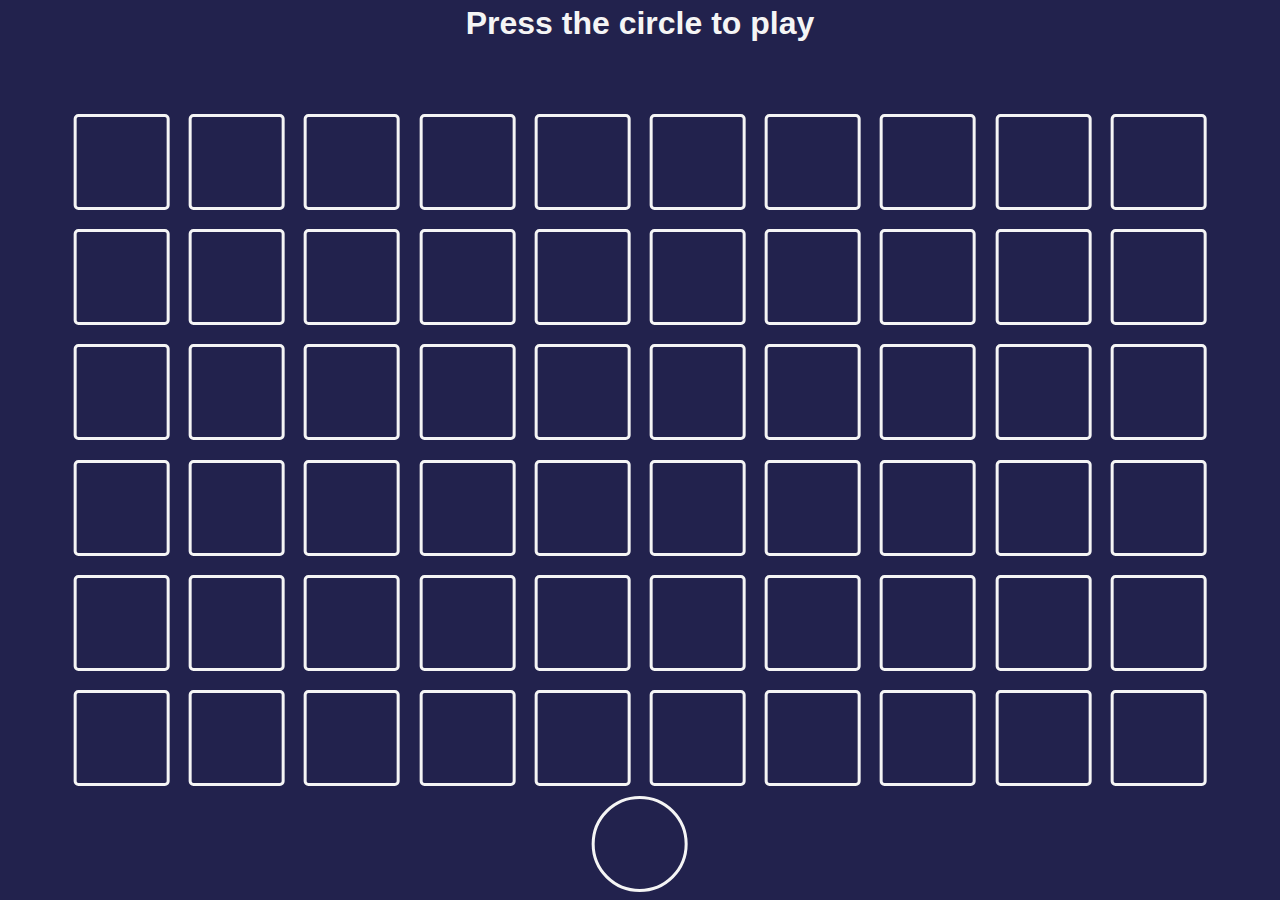
==== index.html @ 9592b86b "using flex. got rid of some divs." ====
<!DOCTYPE html>
<html lang="en">

<head>
  <meta charset="UTF-8">
  <meta name="viewport" content="width=device-width, initial-scale=1.0">
  <meta http-equiv="X-UA-Compatible" content="ie=edge">
  <link rel="stylesheet" href="style.css">
  <script src="./index.js" defer></script>

  <title>Ayumu's Game</title>
</head>

<body>

  <div class="top">
    <div id="game-message">Press the circle to play</div>
  </div>

  <div class="center">
    <div class="grid-container">
      <div class="grid-cell" id="0"></div>
      <div class="grid-cell" id="1"></div>
      <div class="grid-cell" id="2"></div>
      <div class="grid-cell" id="3"></div>
      <div class="grid-cell" id="4"></div>
      <div class="grid-cell" id="5"></div>
      <div class="grid-cell" id="6"></div>
      <div class="grid-cell" id="7"></div>
      <div class="grid-cell" id="8"></div>
      <div class="grid-cell" id="9"></div>
      <div class="grid-cell" id="10"></div>
      <div class="grid-cell" id="11"></div>
      <div class="grid-cell" id="12"></div>
      <div class="grid-cell" id="13"></div>
      <div class="grid-cell" id="14"></div>
      <div class="grid-cell" id="15"></div>
      <div class="grid-cell" id="16"></div>
      <div class="grid-cell" id="17"></div>
      <div class="grid-cell" id="18"></div>
      <div class="grid-cell" id="19"></div>
      <div class="grid-cell" id="20"></div>
      <div class="grid-cell" id="21"></div>
      <div class="grid-cell" id="22"></div>
      <div class="grid-cell" id="23"></div>
      <div class="grid-cell" id="24"></div>
      <div class="grid-cell" id="25"></div>
      <div class="grid-cell" id="26"></div>
      <div class="grid-cell" id="27"></div>
      <div class="grid-cell" id="28"></div>
      <div class="grid-cell" id="29"></div>
      <div class="grid-cell" id="30"></div>
      <div class="grid-cell" id="31"></div>
      <div class="grid-cell" id="32"></div>
      <div class="grid-cell" id="33"></div>
      <div class="grid-cell" id="34"></div>
      <div class="grid-cell" id="35"></div>
      <div class="grid-cell" id="36"></div>
      <div class="grid-cell" id="37"></div>
      <div class="grid-cell" id="38"></div>
      <div class="grid-cell" id="39"></div>
      <div class="grid-cell" id="40"></div>
      <div class="grid-cell" id="41"></div>
      <div class="grid-cell" id="42"></div>
      <div class="grid-cell" id="43"></div>
      <div class="grid-cell" id="44"></div>
      <div class="grid-cell" id="45"></div>
      <div class="grid-cell" id="46"></div>
      <div class="grid-cell" id="47"></div>
      <div class="grid-cell" id="48"></div>
      <div class="grid-cell" id="49"></div>
      <div class="grid-cell" id="50"></div>
      <div class="grid-cell" id="51"></div>
      <div class="grid-cell" id="52"></div>
      <div class="grid-cell" id="53"></div>
      <div class="grid-cell" id="54"></div>
      <div class="grid-cell" id="55"></div>
      <div class="grid-cell" id="56"></div>
      <div class="grid-cell" id="57"></div>
      <div class="grid-cell" id="58"></div>
      <div class="grid-cell" id="59"></div>
    </div>
  </div>

  <div class="bottom">
    <div id="play-button"></div>
  </div>

</body>

</html>
---- style.css ----
* {
  box-sizing: border-box;
}

body {
  background: rgb(34, 34, 77);
  color: whitesmoke;
  font-family: Arial, sans-serif;
  font-size: 2em;
  font-weight: bold;
  text-align: center;

  position: absolute;
  top: 50%;
  left: 50%;
  transform: translate(-50%, -50%);

  margin: 0;
  height: 100%;
  overflow: hidden;

  display: flex;
  flex-direction: column;
  align-self: center;
}

body > div {
  padding: 5px;
  margin: auto;
  height: 100%;
}

.grid-container {
  display: inline-grid;
  grid-template-columns: repeat(10, 1fr);
  grid-template-rows: repeat(6, 1fr);
  gap: 1.5vmax 1.5vmax;
}

.grid-cell {
  height: 6rem;
  width: 6rem;
  border: .2rem solid;
  border-color: whitesmoke;
  border-radius: 5%;
  font-size: 5rem;
}

.cover {
  font-size: 0;
  background: whitesmoke;
  transition-duration: .2s;
}

#play-button {
  border: .1em solid;
  border-color: whitesmoke;
  border-radius: 50%;
  height: 3em;
  width: 3em;
}

@media screen and (max-width: 1150px){

  .grid-cell {
    height: 3rem;
    width: 3rem;
    border: .08rem solid;
    border-color: whitesmoke;
    border-radius: 5%;
    font-size: 3rem;
  }

  .grid-container {
    display: inline-grid;
    grid-template-columns: repeat(6, 1fr);
    grid-template-rows: repeat(10, 1fr);
    gap: .5vmin .5vmin;
  }

  #play-button {
    border: .08em solid;
    border-color: whitesmoke;
    border-radius: 50%;
    height: 2em;
    width: 2em;
  }

  .cover {
    font-size: 0;
    background: whitesmoke;
    transition-duration: .2s;
  }
}
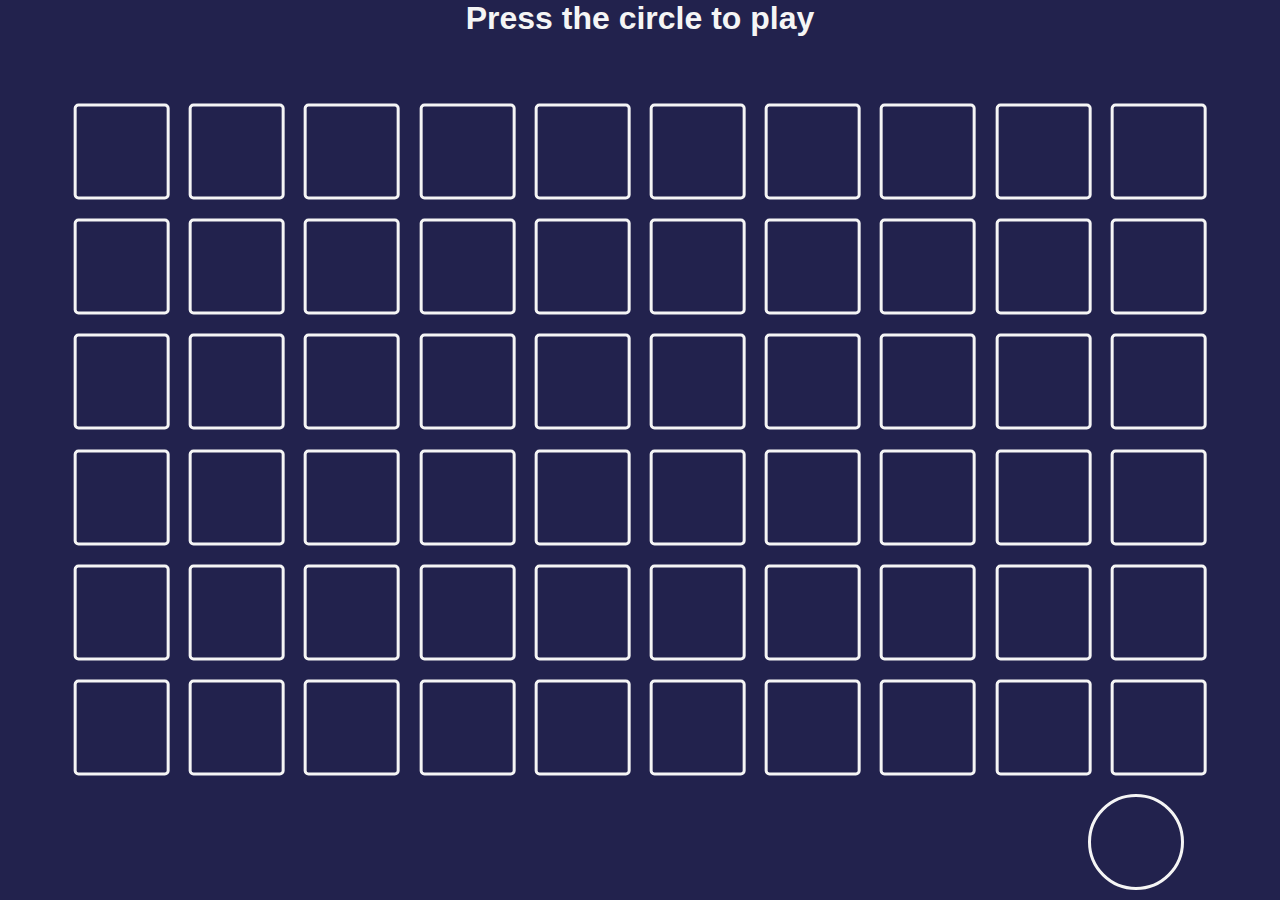
==== commit 19c759db: "Fixate the top center and bottom elements." ====
--- a/index.html
+++ b/index.html
@@ -17,69 +17,67 @@
     <div id="game-message">Press the circle to play</div>
   </div>
 
-  <div class="center">
-    <div class="grid-container">
-      <div class="grid-cell" id="0"></div>
-      <div class="grid-cell" id="1"></div>
-      <div class="grid-cell" id="2"></div>
-      <div class="grid-cell" id="3"></div>
-      <div class="grid-cell" id="4"></div>
-      <div class="grid-cell" id="5"></div>
-      <div class="grid-cell" id="6"></div>
-      <div class="grid-cell" id="7"></div>
-      <div class="grid-cell" id="8"></div>
-      <div class="grid-cell" id="9"></div>
-      <div class="grid-cell" id="10"></div>
-      <div class="grid-cell" id="11"></div>
-      <div class="grid-cell" id="12"></div>
-      <div class="grid-cell" id="13"></div>
-      <div class="grid-cell" id="14"></div>
-      <div class="grid-cell" id="15"></div>
-      <div class="grid-cell" id="16"></div>
-      <div class="grid-cell" id="17"></div>
-      <div class="grid-cell" id="18"></div>
-      <div class="grid-cell" id="19"></div>
-      <div class="grid-cell" id="20"></div>
-      <div class="grid-cell" id="21"></div>
-      <div class="grid-cell" id="22"></div>
-      <div class="grid-cell" id="23"></div>
-      <div class="grid-cell" id="24"></div>
-      <div class="grid-cell" id="25"></div>
-      <div class="grid-cell" id="26"></div>
-      <div class="grid-cell" id="27"></div>
-      <div class="grid-cell" id="28"></div>
-      <div class="grid-cell" id="29"></div>
-      <div class="grid-cell" id="30"></div>
-      <div class="grid-cell" id="31"></div>
-      <div class="grid-cell" id="32"></div>
-      <div class="grid-cell" id="33"></div>
-      <div class="grid-cell" id="34"></div>
-      <div class="grid-cell" id="35"></div>
-      <div class="grid-cell" id="36"></div>
-      <div class="grid-cell" id="37"></div>
-      <div class="grid-cell" id="38"></div>
-      <div class="grid-cell" id="39"></div>
-      <div class="grid-cell" id="40"></div>
-      <div class="grid-cell" id="41"></div>
-      <div class="grid-cell" id="42"></div>
-      <div class="grid-cell" id="43"></div>
-      <div class="grid-cell" id="44"></div>
-      <div class="grid-cell" id="45"></div>
-      <div class="grid-cell" id="46"></div>
-      <div class="grid-cell" id="47"></div>
-      <div class="grid-cell" id="48"></div>
-      <div class="grid-cell" id="49"></div>
-      <div class="grid-cell" id="50"></div>
-      <div class="grid-cell" id="51"></div>
-      <div class="grid-cell" id="52"></div>
-      <div class="grid-cell" id="53"></div>
-      <div class="grid-cell" id="54"></div>
-      <div class="grid-cell" id="55"></div>
-      <div class="grid-cell" id="56"></div>
-      <div class="grid-cell" id="57"></div>
-      <div class="grid-cell" id="58"></div>
-      <div class="grid-cell" id="59"></div>
-    </div>
+  <div class="grid-container">
+    <div class="grid-cell" id="0"></div>
+    <div class="grid-cell" id="1"></div>
+    <div class="grid-cell" id="2"></div>
+    <div class="grid-cell" id="3"></div>
+    <div class="grid-cell" id="4"></div>
+    <div class="grid-cell" id="5"></div>
+    <div class="grid-cell" id="6"></div>
+    <div class="grid-cell" id="7"></div>
+    <div class="grid-cell" id="8"></div>
+    <div class="grid-cell" id="9"></div>
+    <div class="grid-cell" id="10"></div>
+    <div class="grid-cell" id="11"></div>
+    <div class="grid-cell" id="12"></div>
+    <div class="grid-cell" id="13"></div>
+    <div class="grid-cell" id="14"></div>
+    <div class="grid-cell" id="15"></div>
+    <div class="grid-cell" id="16"></div>
+    <div class="grid-cell" id="17"></div>
+    <div class="grid-cell" id="18"></div>
+    <div class="grid-cell" id="19"></div>
+    <div class="grid-cell" id="20"></div>
+    <div class="grid-cell" id="21"></div>
+    <div class="grid-cell" id="22"></div>
+    <div class="grid-cell" id="23"></div>
+    <div class="grid-cell" id="24"></div>
+    <div class="grid-cell" id="25"></div>
+    <div class="grid-cell" id="26"></div>
+    <div class="grid-cell" id="27"></div>
+    <div class="grid-cell" id="28"></div>
+    <div class="grid-cell" id="29"></div>
+    <div class="grid-cell" id="30"></div>
+    <div class="grid-cell" id="31"></div>
+    <div class="grid-cell" id="32"></div>
+    <div class="grid-cell" id="33"></div>
+    <div class="grid-cell" id="34"></div>
+    <div class="grid-cell" id="35"></div>
+    <div class="grid-cell" id="36"></div>
+    <div class="grid-cell" id="37"></div>
+    <div class="grid-cell" id="38"></div>
+    <div class="grid-cell" id="39"></div>
+    <div class="grid-cell" id="40"></div>
+    <div class="grid-cell" id="41"></div>
+    <div class="grid-cell" id="42"></div>
+    <div class="grid-cell" id="43"></div>
+    <div class="grid-cell" id="44"></div>
+    <div class="grid-cell" id="45"></div>
+    <div class="grid-cell" id="46"></div>
+    <div class="grid-cell" id="47"></div>
+    <div class="grid-cell" id="48"></div>
+    <div class="grid-cell" id="49"></div>
+    <div class="grid-cell" id="50"></div>
+    <div class="grid-cell" id="51"></div>
+    <div class="grid-cell" id="52"></div>
+    <div class="grid-cell" id="53"></div>
+    <div class="grid-cell" id="54"></div>
+    <div class="grid-cell" id="55"></div>
+    <div class="grid-cell" id="56"></div>
+    <div class="grid-cell" id="57"></div>
+    <div class="grid-cell" id="58"></div>
+    <div class="grid-cell" id="59"></div>
   </div>
 
   <div class="bottom">
--- a/style.css
+++ b/style.css
@@ -9,28 +9,37 @@
   font-size: 2em;
   font-weight: bold;
   text-align: center;
-
-  position: absolute;
-  top: 50%;
-  left: 50%;
-  transform: translate(-50%, -50%);
-
-  margin: 0;
-  height: 100%;
   overflow: hidden;
-
   display: flex;
   flex-direction: column;
   align-self: center;
 }
 
-body > div {
-  padding: 5px;
-  margin: auto;
-  height: 100%;
+.top {
+  position: absolute;
+  top: 0;
+  left: 50%;
+  max-height: 15vh;
+  width: 90vw;
+  transform: translateX(-50%);
+}
+
+.bottom {
+  position: absolute;
+  bottom: 10px;
+  right: 7.5%;
+  max-height: 15vh;
 }
 
 .grid-container {
+  position: absolute;
+  top: 50%;
+  left: 50%;
+  transform: translate(-50%, -55%);
+  
+  max-width: 90vw;
+  max-height: 70vh;
+  
   display: inline-grid;
   grid-template-columns: repeat(10, 1fr);
   grid-template-rows: repeat(6, 1fr);
@@ -85,10 +94,4 @@
     height: 2em;
     width: 2em;
   }
-
-  .cover {
-    font-size: 0;
-    background: whitesmoke;
-    transition-duration: .2s;
-  }
 }